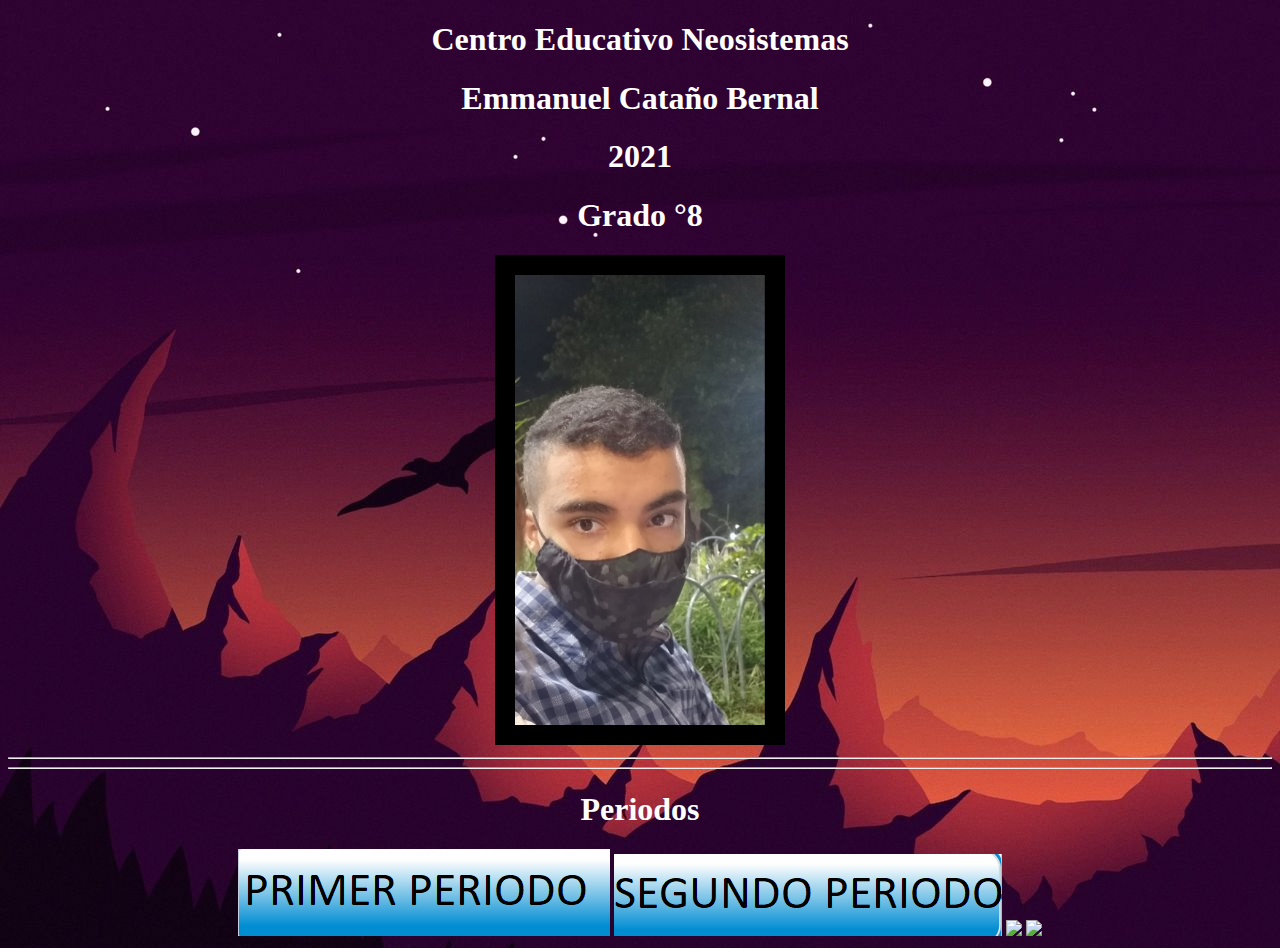
==== index.html @ f2205994 "Update index.html" ====
<!DOCTYPE html>
<html>
<head>
	<title>PROYECTO</title>
</head>
<body background="hola.jpg">
  <center><h1 style="color: #FFFFFF; font-family: Broadway; font size: 90px;">Centro Educativo Neosistemas</h1></center>
  <center><h1 style="color: #FFFFFF; font-family: Broadway; font size: 90px;">Emmanuel Cataño Bernal</h1></center>
  <center><h1 style="color: #FFFFFF; font-family: Broadway; font size: 90px;">2021</h1></center>
  <center><h1 style="color: #FFFFFF; font-family: Broadway; font size: 90px; ">Grado °8</h1></center>
  <center><img src="xd.jpg" style="border: solid black 20px;"  width="250" height="450" /></center>
  <hr>
  <hr>
  <center><h1 style="color: #FFFFFF; font-family: Broadway; font size: 90px; ">Periodos</h1></center>
  <center>
  	<a href="p1.html"><img src="asd.png"></a>
  	<a href="p2.html"><img src="asd1.PNG"></a>
  	<a href="p3.html"><img src="asd2.png"></a>
  	<a href="p4.html"><img src="asd3.png"></a>
  </center>
</body>
</html>
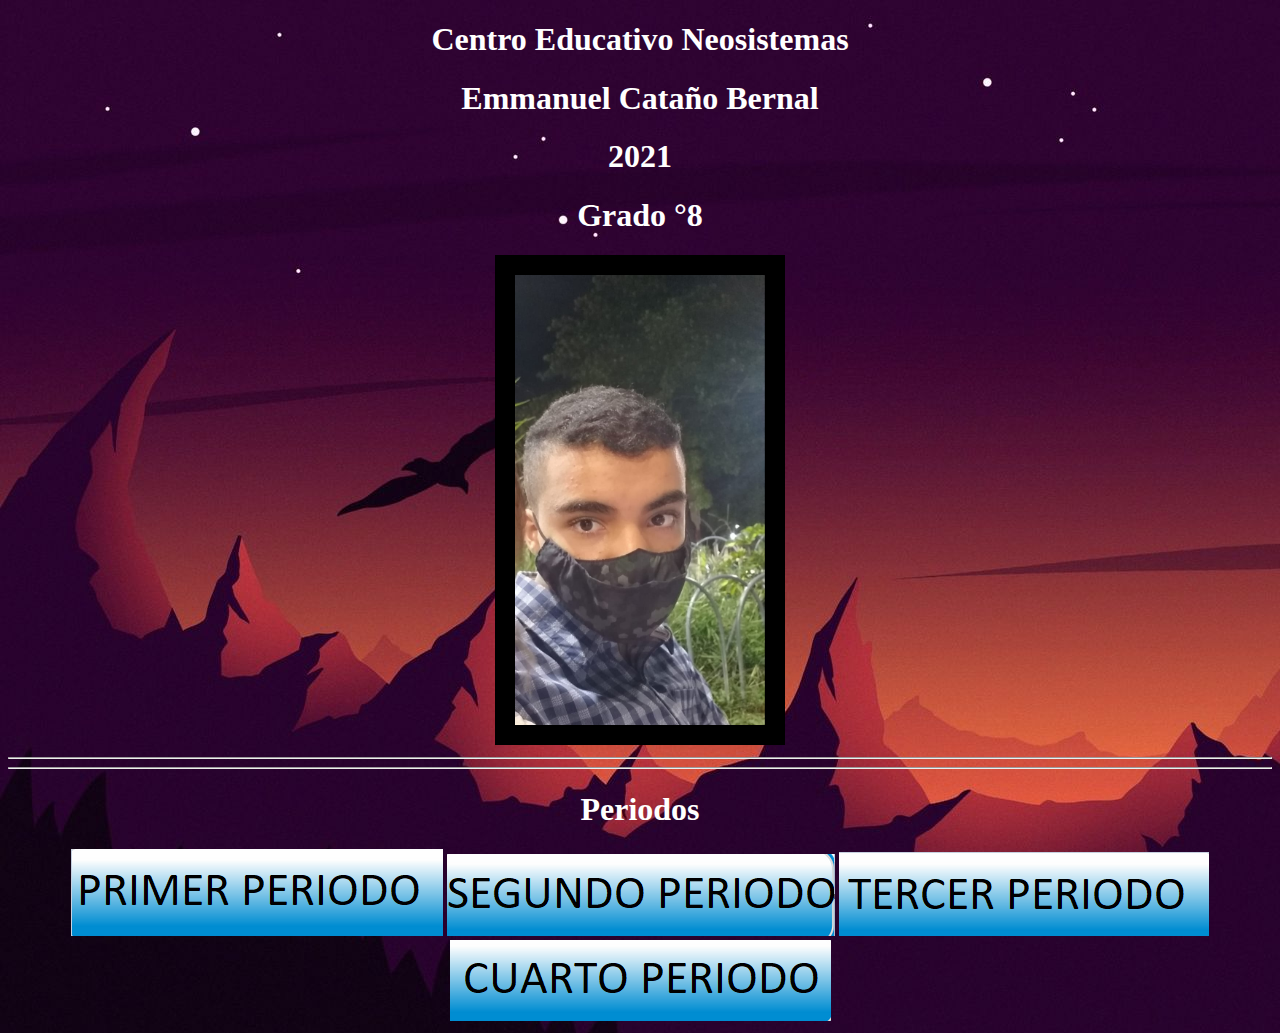
==== commit 5d5a71f0: "Update index.html" ====
--- a/index.html
+++ b/index.html
@@ -15,8 +15,8 @@
   <center>
   	<a href="p1.html"><img src="asd.png"></a>
   	<a href="p2.html"><img src="asd1.PNG"></a>
-  	<a href="p3.html"><img src="asd2.png"></a>
-  	<a href="p4.html"><img src="asd3.png"></a>
+  	<a href="p3.html"><img src="asd2.PNG"></a>
+  	<a href="p4.html"><img src="asd3.PNG"></a>
   </center>
 </body>
 </html>
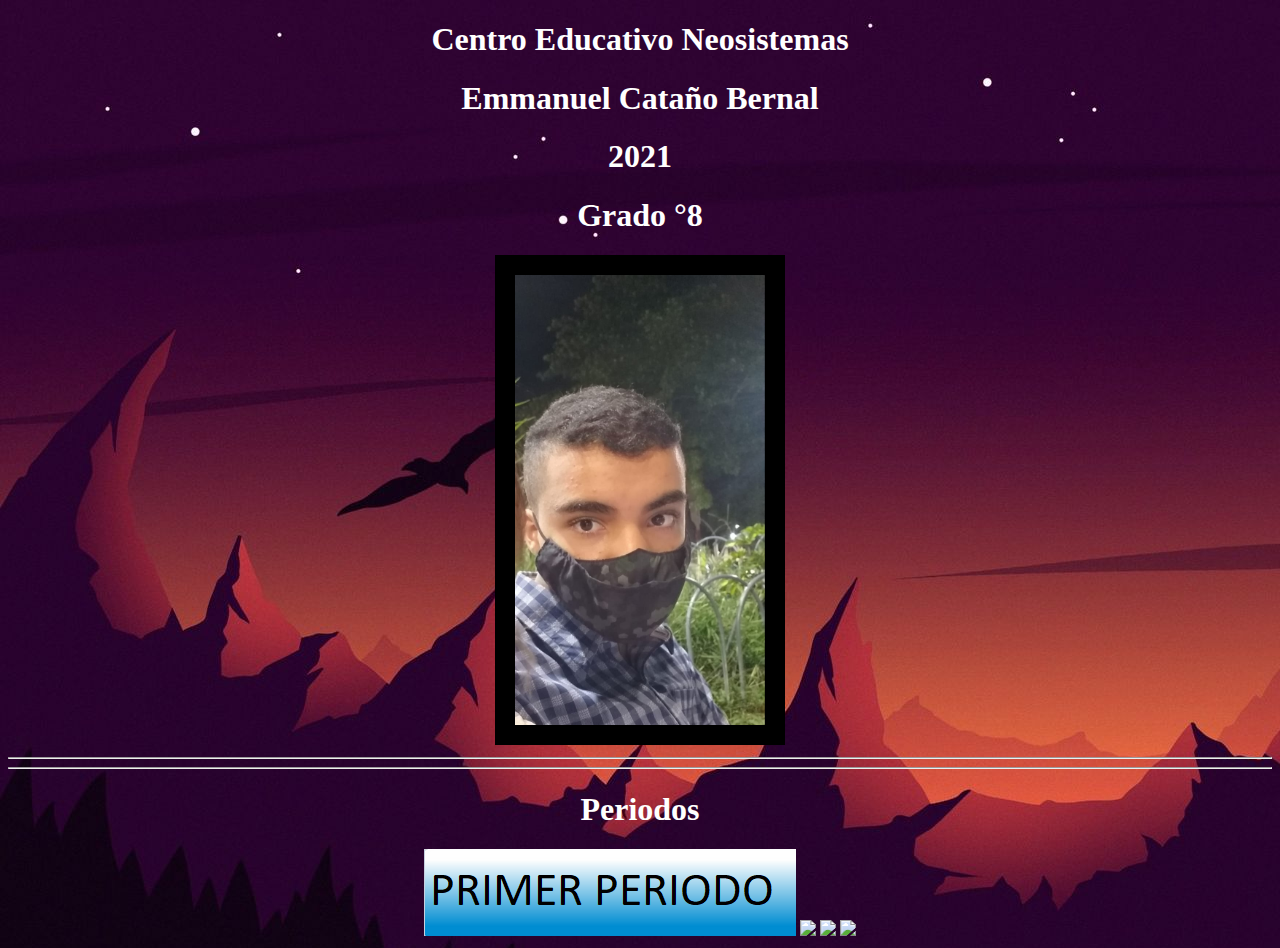
==== commit bced044e: "Update index.html" ====
--- a/index.html
+++ b/index.html
@@ -14,9 +14,9 @@
   <center><h1 style="color: #FFFFFF; font-family: Broadway; font size: 90px; ">Periodos</h1></center>
   <center>
   	<a href="p1.html"><img src="asd.png"></a>
-  	<a href="p2.html"><img src="asd1.PNG"></a>
-  	<a href="p3.html"><img src="asd2.PNG"></a>
-  	<a href="p4.html"><img src="asd3.PNG"></a>
+  	<a href="p2.html"><img src="asd1.png"></a>
+  	<a href="p3.html"><img src="asd2.png"></a>
+  	<a href="p4.html"><img src="asd3.png"></a>
   </center>
 </body>
 </html>
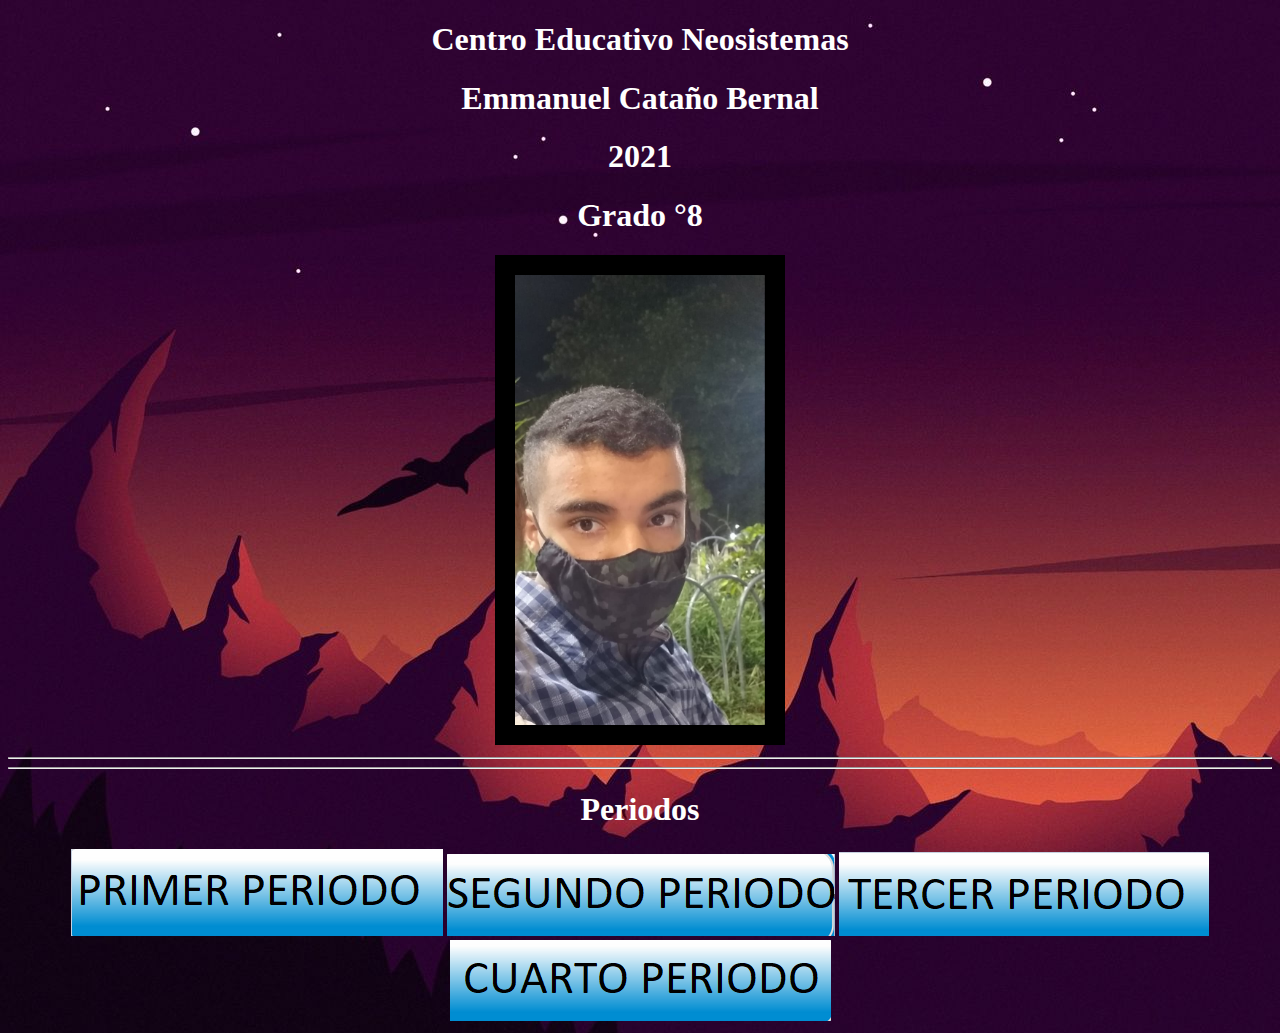
==== commit 5cfb91db: "Add files via upload" ====
--- a/index.html
+++ b/index.html
@@ -19,4 +19,4 @@
   	<a href="p4.html"><img src="asd3.png"></a>
   </center>
 </body>
-</html>
+</html>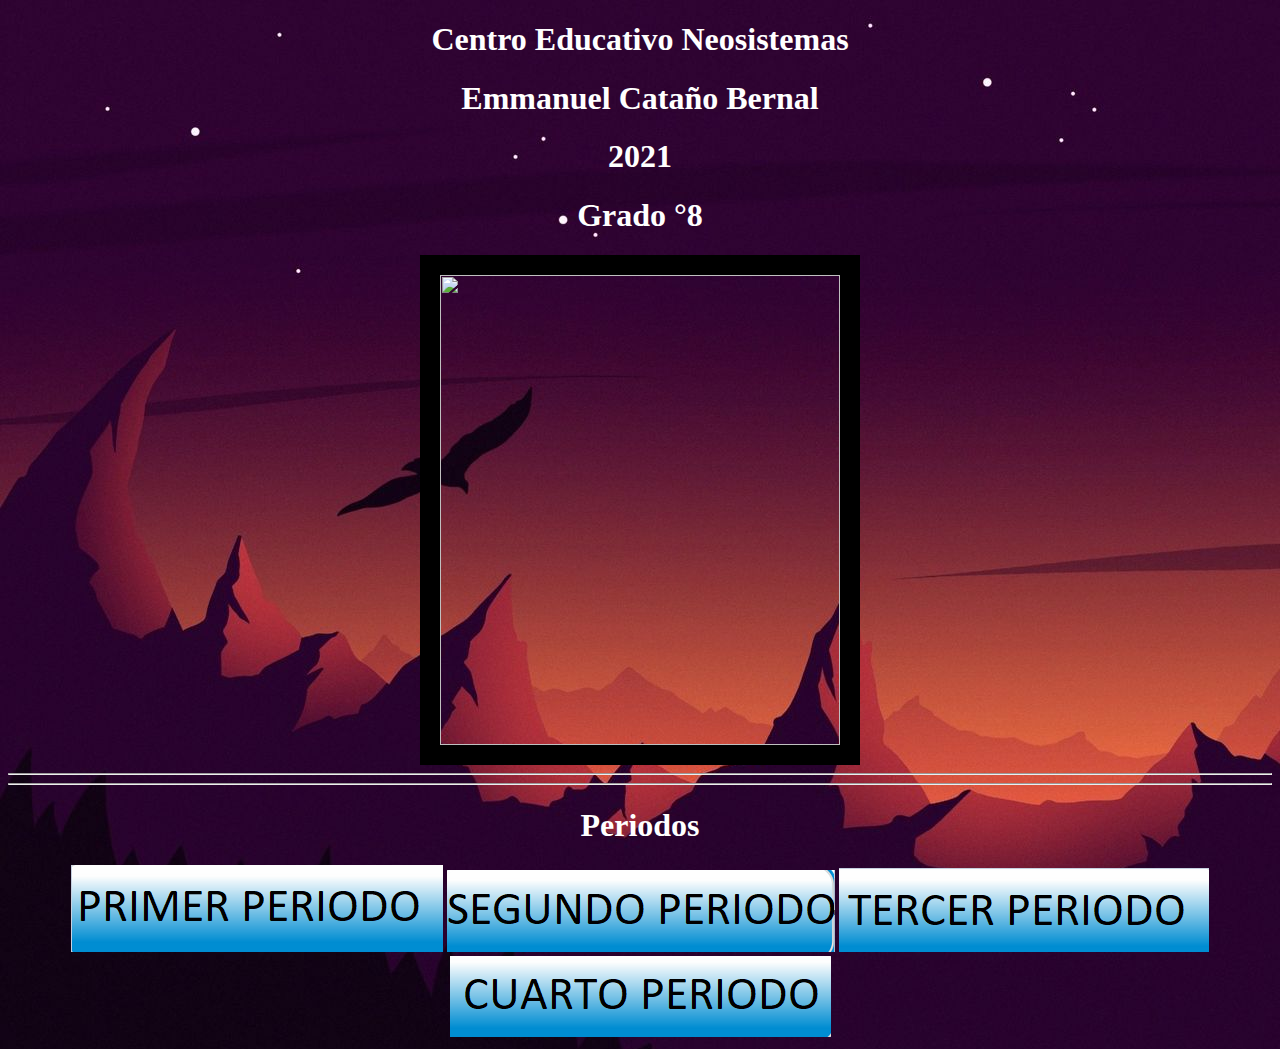
==== commit f30fcb97: "Add files via upload" ====
--- a/index.html
+++ b/index.html
@@ -1,14 +1,14 @@
 <!DOCTYPE html>
 <html>
 <head>
-	<title>PROYECTO</title>
+	<title>Pasdasdasd</title>
 </head>
 <body background="hola.jpg">
   <center><h1 style="color: #FFFFFF; font-family: Broadway; font size: 90px;">Centro Educativo Neosistemas</h1></center>
   <center><h1 style="color: #FFFFFF; font-family: Broadway; font size: 90px;">Emmanuel Cataño Bernal</h1></center>
   <center><h1 style="color: #FFFFFF; font-family: Broadway; font size: 90px;">2021</h1></center>
   <center><h1 style="color: #FFFFFF; font-family: Broadway; font size: 90px; ">Grado °8</h1></center>
-  <center><img src="xd.jpg" style="border: solid black 20px;"  width="250" height="450" /></center>
+  <center><img src="pp.JFIF" style="border: solid black 20px;"  width="400" height="470" /></center>
   <hr>
   <hr>
   <center><h1 style="color: #FFFFFF; font-family: Broadway; font size: 90px; ">Periodos</h1></center>
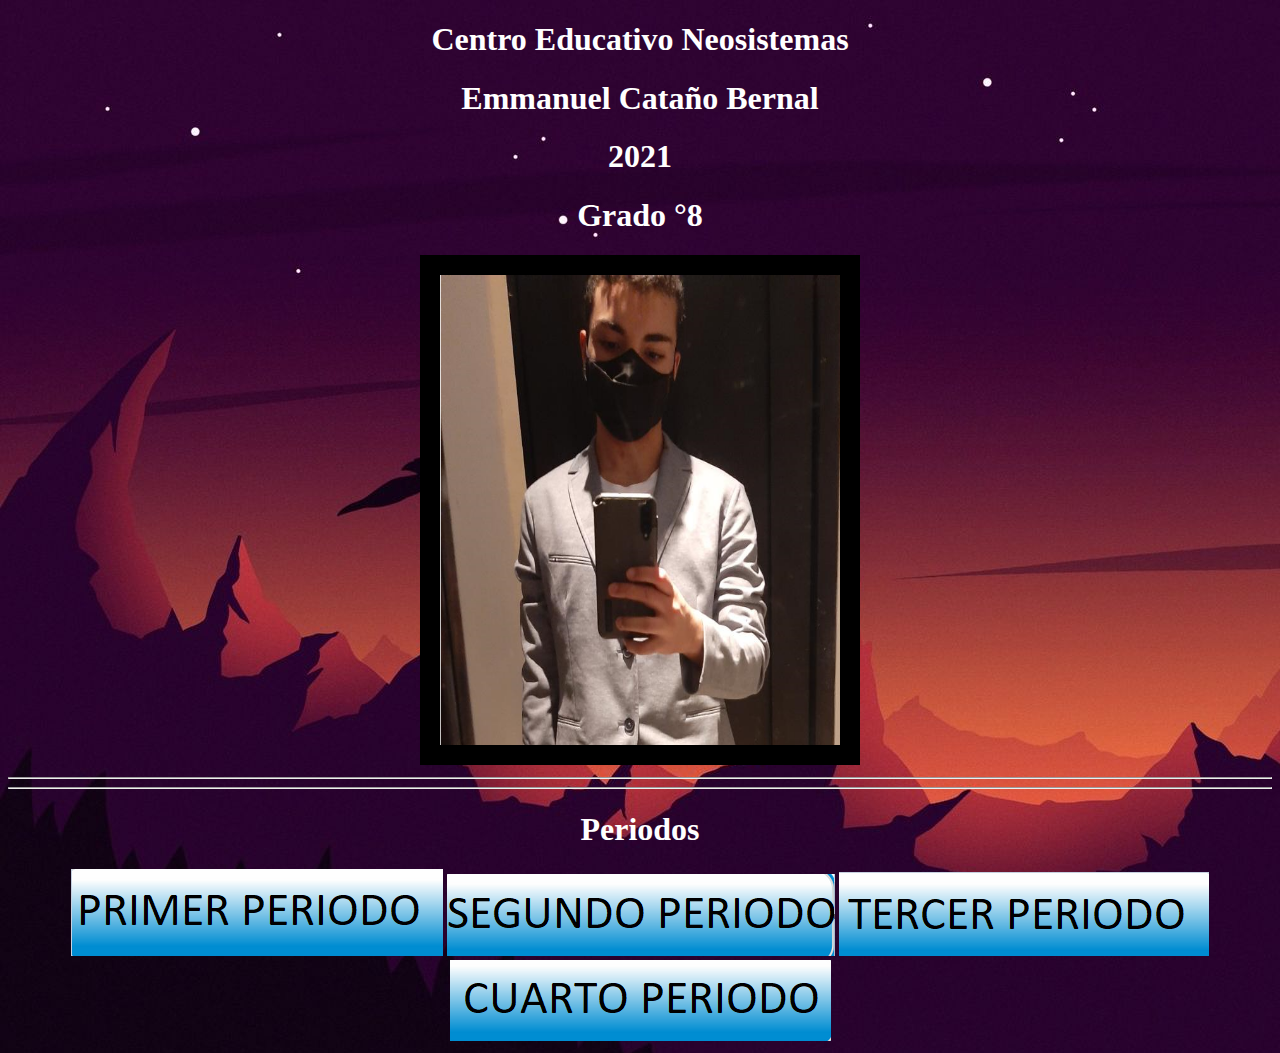
==== commit 61d1e302: "Update index.html" ====
--- a/index.html
+++ b/index.html
@@ -8,7 +8,7 @@
   <center><h1 style="color: #FFFFFF; font-family: Broadway; font size: 90px;">Emmanuel Cataño Bernal</h1></center>
   <center><h1 style="color: #FFFFFF; font-family: Broadway; font size: 90px;">2021</h1></center>
   <center><h1 style="color: #FFFFFF; font-family: Broadway; font size: 90px; ">Grado °8</h1></center>
-  <center><img src="pp.JFIF" style="border: solid black 20px;"  width="400" height="470" /></center>
+  <center><img src="aaa.jpg" style="border: solid black 20px;"  width="400" height="470" /></center>
   <hr>
   <hr>
   <center><h1 style="color: #FFFFFF; font-family: Broadway; font size: 90px; ">Periodos</h1></center>
@@ -19,4 +19,4 @@
   	<a href="p4.html"><img src="asd3.png"></a>
   </center>
 </body>
-</html>+</html>
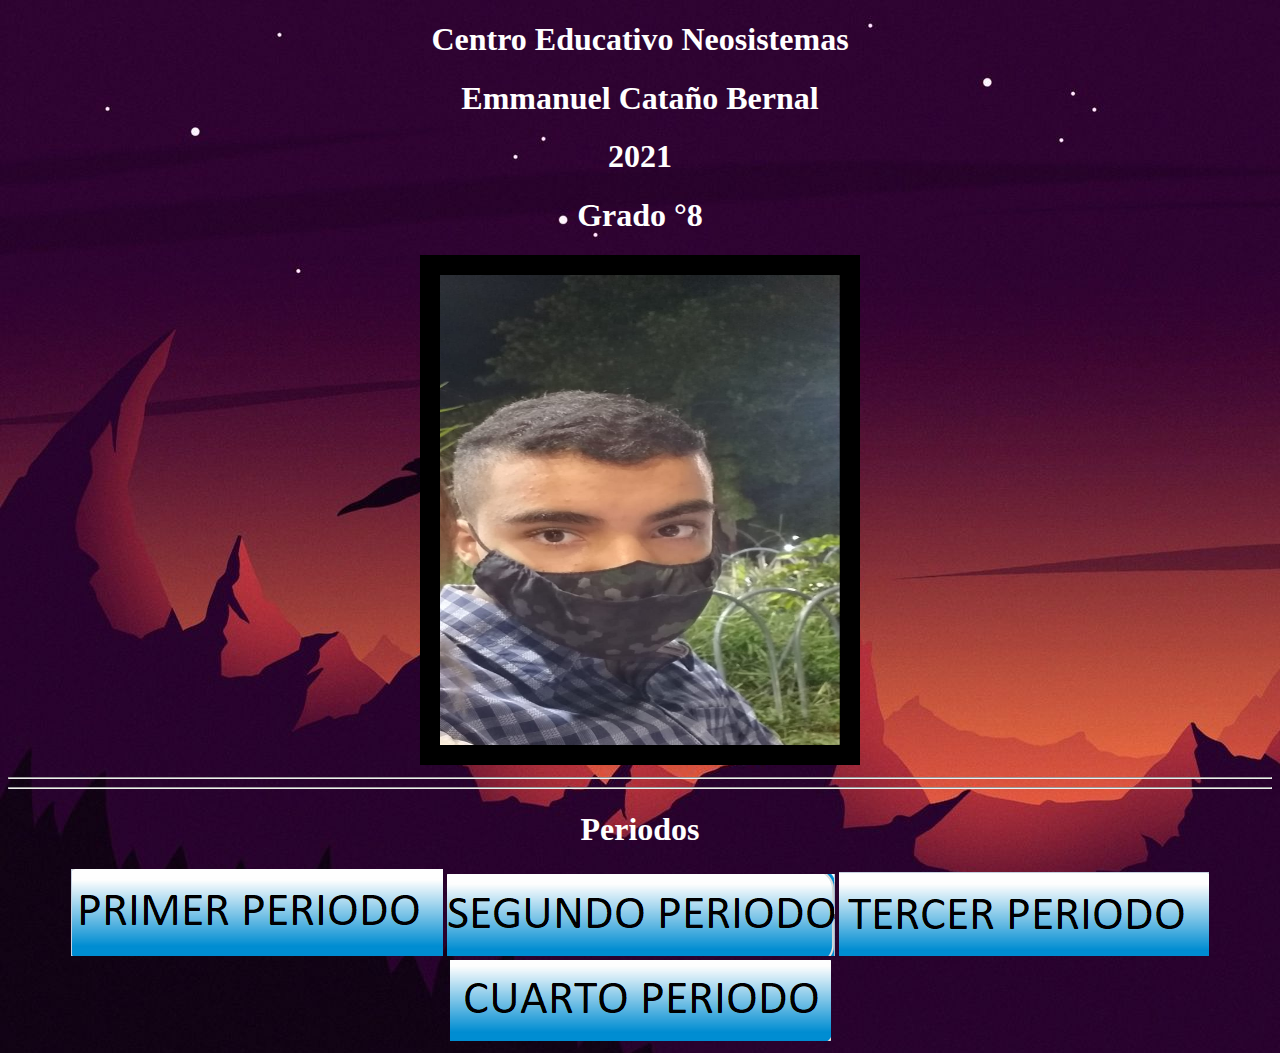
==== commit 103498e8: "Update index.html" ====
--- a/index.html
+++ b/index.html
@@ -8,7 +8,7 @@
   <center><h1 style="color: #FFFFFF; font-family: Broadway; font size: 90px;">Emmanuel Cataño Bernal</h1></center>
   <center><h1 style="color: #FFFFFF; font-family: Broadway; font size: 90px;">2021</h1></center>
   <center><h1 style="color: #FFFFFF; font-family: Broadway; font size: 90px; ">Grado °8</h1></center>
-  <center><img src="aaa.jpg" style="border: solid black 20px;"  width="400" height="470" /></center>
+  <center><img src="xd.jpg" style="border: solid black 20px;"  width="400" height="470" /></center>
   <hr>
   <hr>
   <center><h1 style="color: #FFFFFF; font-family: Broadway; font size: 90px; ">Periodos</h1></center>
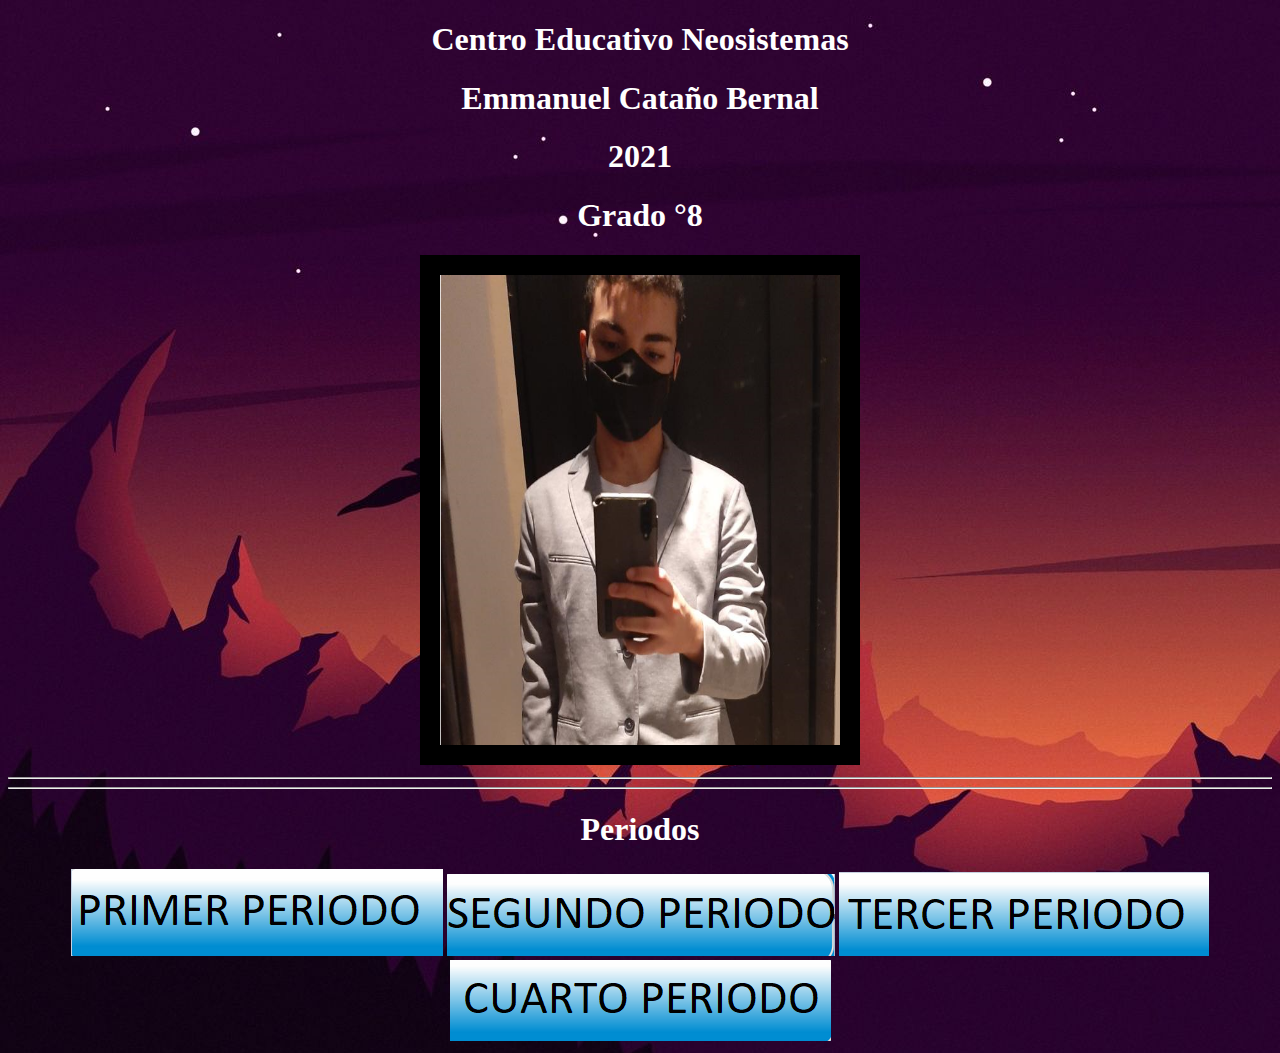
==== commit d936fcb7: "Update index.html" ====
--- a/index.html
+++ b/index.html
@@ -8,7 +8,7 @@
   <center><h1 style="color: #FFFFFF; font-family: Broadway; font size: 90px;">Emmanuel Cataño Bernal</h1></center>
   <center><h1 style="color: #FFFFFF; font-family: Broadway; font size: 90px;">2021</h1></center>
   <center><h1 style="color: #FFFFFF; font-family: Broadway; font size: 90px; ">Grado °8</h1></center>
-  <center><img src="xd.jpg" style="border: solid black 20px;"  width="400" height="470" /></center>
+  <center><img src="aaa.jpg" style="border: solid black 20px;"  width="400" height="470" /></center>
   <hr>
   <hr>
   <center><h1 style="color: #FFFFFF; font-family: Broadway; font size: 90px; ">Periodos</h1></center>
